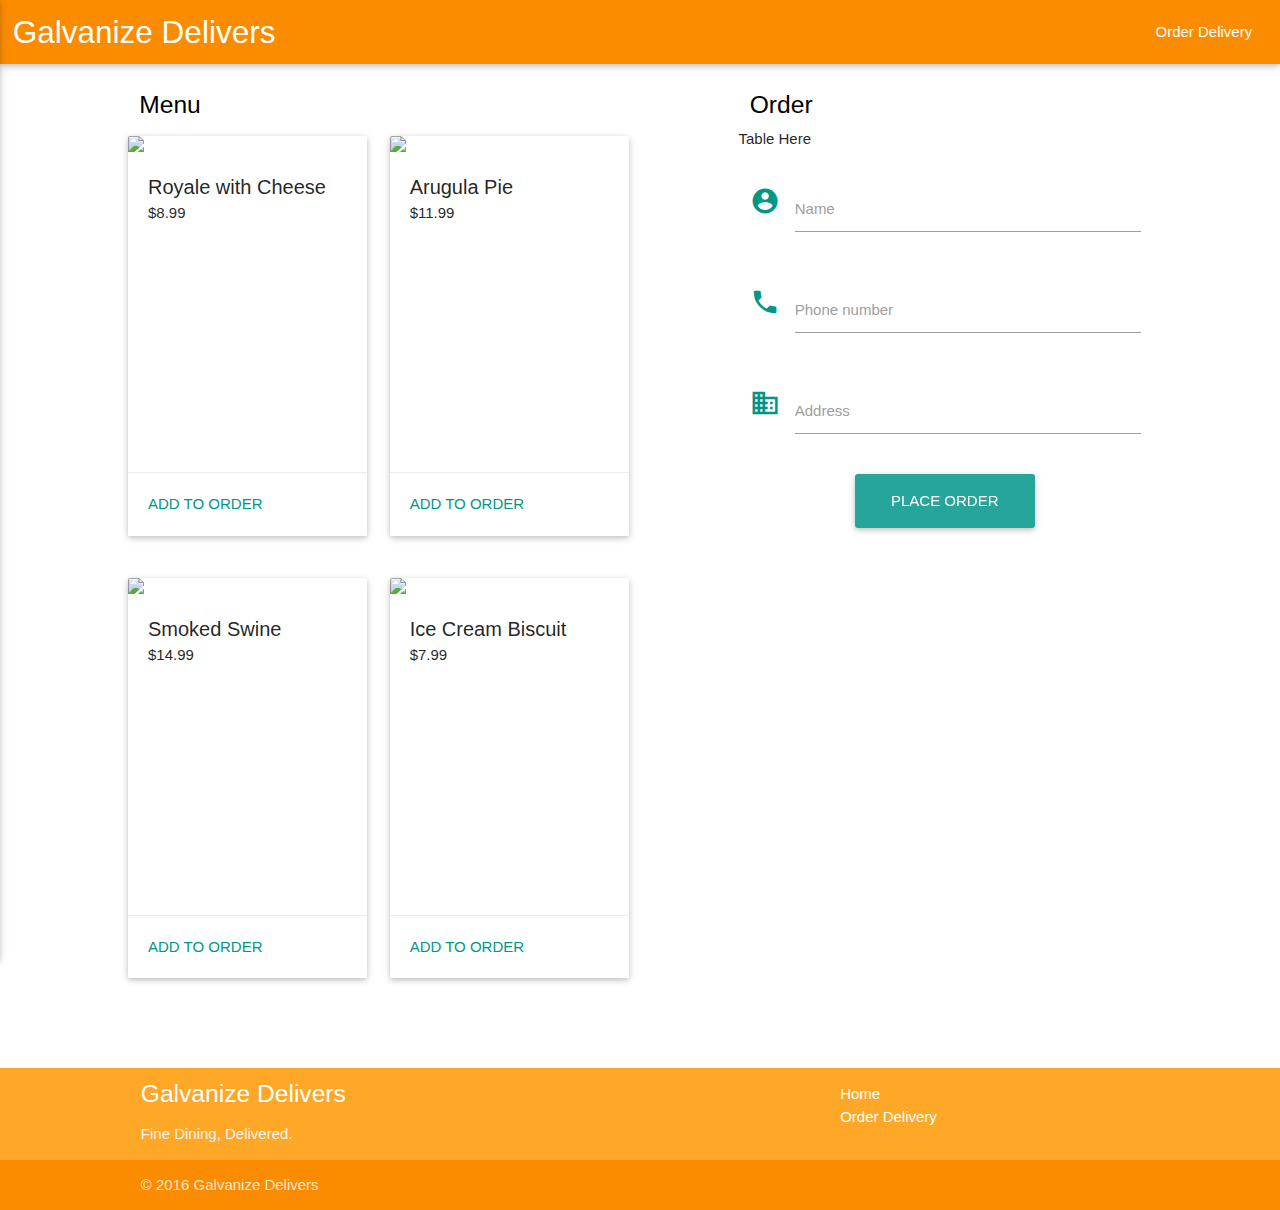
==== order.html @ 7155b451 "version before table" ====
<!DOCTYPE html>
<html lang="en">
<head>
  <meta http-equiv="Content-Type" content="text/html; charset=UTF-8"/>
  <meta name="viewport" content="width=device-width, initial-scale=1, maximum-scale=1.0"/>
  <title>Galvanize Delivers</title>

  <!-- CSS  -->
  <link href="https://fonts.googleapis.com/icon?family=Material+Icons" rel="stylesheet">
  <link href="css/materialize.css" type="text/css" rel="stylesheet" media="screen,projection"/>
  <link href="css/style.css" type="text/css" rel="stylesheet" media="screen,projection"/>
</head>
<body>
  <nav class="orange darken-1" role="navigation">
    <div class="nav-wrapper container"><a id="logo-container" href="index.html" class="brand-logo">Galvanize Delivers</a>
      <ul class="right hide-on-med-and-down">
        <li><a href="index.html">Order Delivery</a></li>
      </ul>

      <ul id="nav-mobile" class="side-nav">
        <li><a href="index.html">Home</a></li>
      </ul>
      <a href="index.html" data-activates="nav-mobile" class="button-collapse"><i class="material-icons">menu</i></a>
    </div>
  </nav>
  <main>
    <section class="section">
      <div class="container">
        <div class="row"> <!--main row -->

          <div class="col s12 m6"> <!-- holds the rows of cards -->
            <div class="col s12 m12">
              <h5 class="black-text">Menu</h5>
            </div>
            <div class="row"> <!-- holds the 1st row of cards -->
              <div class="col s12 m6">
                <div class="card medium">
                  <div class="card-image">
                    <img src="img/burger.jpg">
                  </div>
                  <div class="card-content">
                    <p class="card-label">Royale with Cheese</p>
                    <p>$8.99</p>
                  </div>
                  <div class="card-action">
                    <a class="teal-text" href="#">Add to Order</a>
                  </div>
                </div>
              </div>
              <div class="col s12 m6">
                <div class="card medium">
                  <div class="card-image">
                    <img src="img/pizza.jpg">
                  </div>
                  <div class="card-content">
                    <p class="card-label">Arugula Pie</p>
                    <p>$11.99</p>
                  </div>
                  <div class="card-action">
                    <a class="teal-text" href="#">Add to Order</a>
                  </div>
                </div>
              </div>
            </div>

            <div class="row">
              <div class="col s12 m6">
                <div class="card medium">
                  <div class="card-image">
                    <img src="img/ribs.jpg">
                  </div>
                  <div class="card-content">
                    <p class="card-label">Smoked Swine</p>
                    <p>$14.99</p>
                  </div>
                  <div class="card-action">
                    <a class="teal-text" href="#">Add to Order</a>
                  </div>
                </div>
              </div>
              <div class="col s12 m6">
                <div class="card medium">
                  <div class="card-image">
                    <img src="img/ice_cream.jpg">
                  </div>
                  <div class="card-content">
                    <p class="card-label">Ice Cream Biscuit</p>
                    <p>$7.99</p>
                  </div>
                  <div class="card-action">
                    <a class="teal-text" href="#">Add to Order</a>
                  </div>
                </div>
              </div>
            </div>
          </div>

          <div class="col m1"></div>

          <div class="col s12 m5"> <!-- holds the table and form -->
            <div class="col s12 m12">
              <h5 class="black-text">Order</h5>
            </div>

            <div class="col s12 m12">
              <div class="row" id="order-table">Table Here
              </div>
            </div>

            <div class="col s12 m12">
              <div class="row">
               <form class="col s12" action="file:///Users/rob/Documents/workspace/hw/galvanize-delivers/order.html" method="get">
                 <div class="row">
                   <div class="input-field col s12">
                     <i class="material-icons teal-text prefix">account_circle</i>
                     <input id="full-name" type="text">
                     <label for="full-name">Name</label>
                   </div>
                 </div>
                 <div class="row">
                   <div class="input-field col s12">
                     <i class="material-icons teal-text prefix">phone</i>
                     <input id="phone" type="tel">
                     <label for="phone">Phone number</label>
                   </div>
                 </div>
                 <div class="row">
                   <div class="input-field col s12">
                     <i class="material-icons teal-text prefix">business</i>
                     <input id="address" type="text">
                     <label for="address">Address</label>
                   </div>
                   <div class="row center">
                     <input type="submit" class="btn-large waves-effect waves-light teal lighten-1 order-button" value="Place Order">
                   </div>
                 </div>
               </form>
             </div>
            </div>
          </div>
        </div>
      </div>

    </section>
  </main>

  <footer class="page-footer orange lighten-1" id="footer-top">
    <div class="container footer">
      <div class="row" id="footer-row">
        <div class="col l6 s12">
          <h5 class="white-text">Galvanize Delivers</h5>
          <p class="grey-text text-lighten-4">Fine Dining, Delivered.</p>
        </div>

        <div class="col l3 push-l2 s12" id="footer-nav">
          <ul>
            <li><a class="white-text" href="index.html">Home</a></li>
            <li><a class="white-text" href="order.html">Order Delivery</a></li>
          </ul>
        </div>
      </div>
    </div>

    <div class="footer-copyright orange darken-1">
      <div class="container footer">
      &copy; 2016 Galvanize Delivers
      </div>
    </div>
  </footer>

  <!--  Scripts-->
  <script src="https://code.jquery.com/jquery-2.1.1.min.js"></script>
  <script src="js/materialize.js"></script>
  <script src="js/init.js"></script>

  </body>
</html>
---- css/style.css ----
/* Custom Stylesheet */
/**
 * Use this file to override Materialize files so you can update
 * the core Materialize files in the future
 *
 * Made By MaterializeCSS.com
 */

.icon-block {
  padding: 20px 15px 0 15px;
}

.icon-block .material-icons {
	font-size: 30px;
}

.order-button {
  margin: 20px;
}

#hero-image {
  background: url("../img/hero.jpg") blue no-repeat;
  height: 400px;
  background-size: cover;
}

#footer-top {
  padding-top: 0;
}

#footer-nav {
  padding-left: 30px;
}

#footer-row {
  margin-bottom: 0;
}

h1.header {
  font-weight: 500;
  margin-top: 100px;
}

p.card-label {
  font-size: 20px;
}

i {
  vertical-align: bottom;
  margin-right: 5px;
}

div.container {
  width: 80%;
}

div.nav-wrapper {
  width: 98%;
}

div.footer {
   width: 78%;
}
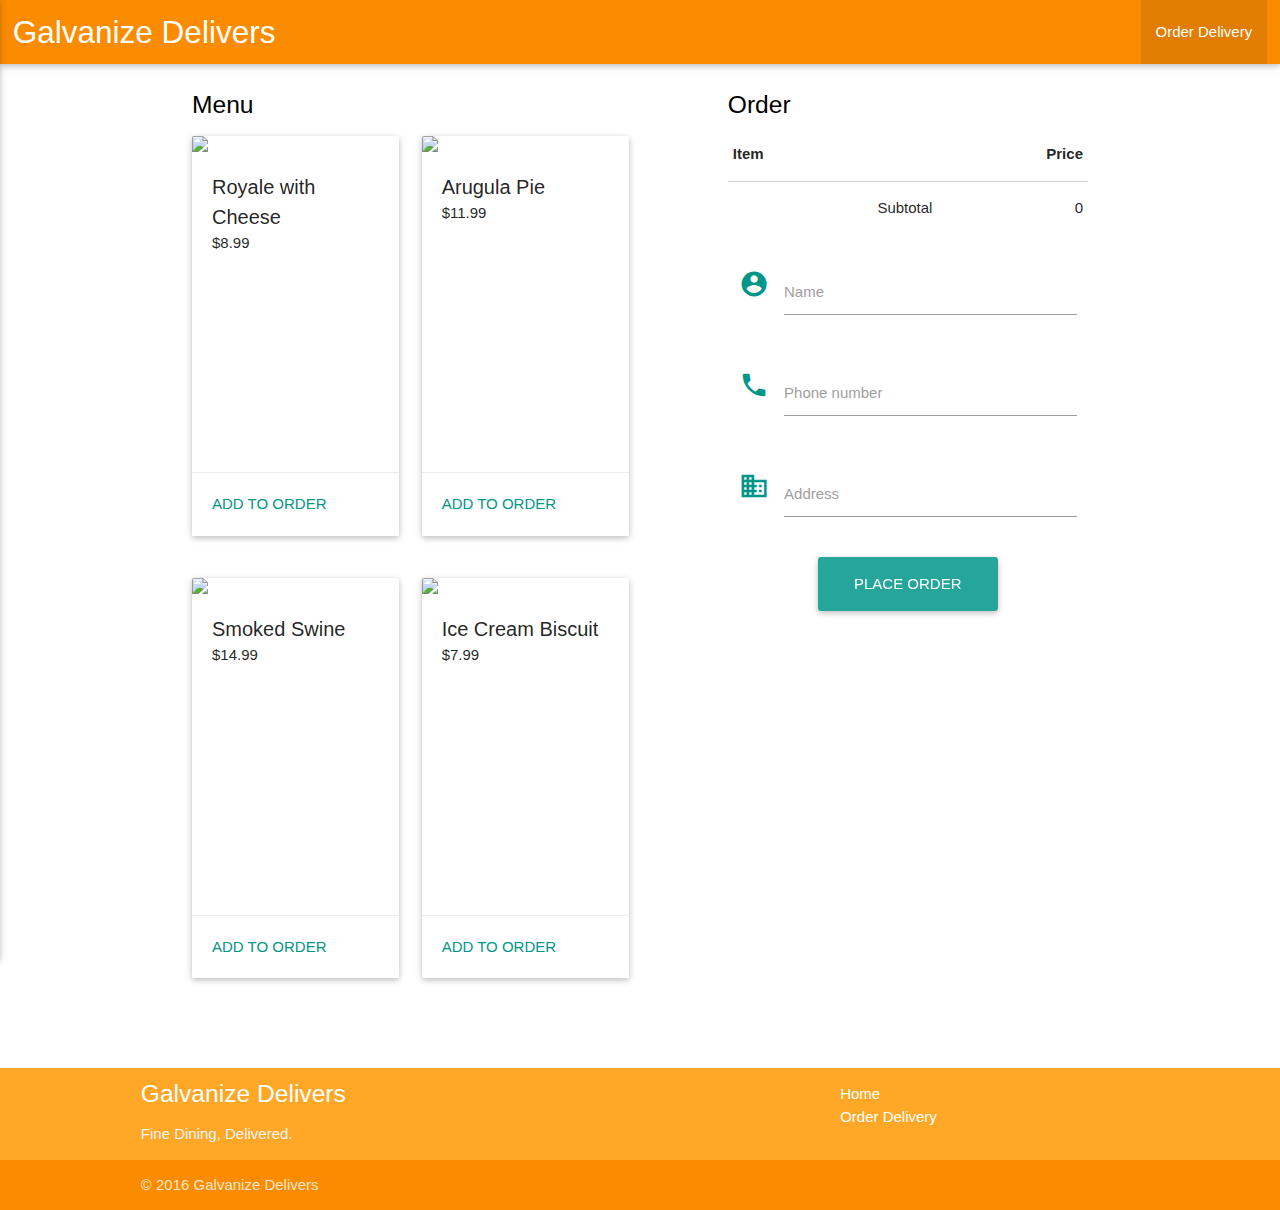
==== commit 9df013b0: "subtotal function working" ====
--- a/order.html
+++ b/order.html
@@ -9,12 +9,13 @@
   <link href="https://fonts.googleapis.com/icon?family=Material+Icons" rel="stylesheet">
   <link href="css/materialize.css" type="text/css" rel="stylesheet" media="screen,projection"/>
   <link href="css/style.css" type="text/css" rel="stylesheet" media="screen,projection"/>
+  <script src="js/main.js"></script>
 </head>
 <body>
   <nav class="orange darken-1" role="navigation">
     <div class="nav-wrapper container"><a id="logo-container" href="index.html" class="brand-logo">Galvanize Delivers</a>
       <ul class="right hide-on-med-and-down">
-        <li><a href="index.html">Order Delivery</a></li>
+        <li class="active"><a href="index.html">Order Delivery</a></li>
       </ul>
 
       <ul id="nav-mobile" class="side-nav">
@@ -29,7 +30,7 @@
         <div class="row"> <!--main row -->
 
           <div class="col s12 m6"> <!-- holds the rows of cards -->
-            <div class="col s12 m12">
+            <div class="col s12 m12 no-padding">
               <h5 class="black-text">Menu</h5>
             </div>
             <div class="row"> <!-- holds the 1st row of cards -->
@@ -39,11 +40,11 @@
                     <img src="img/burger.jpg">
                   </div>
                   <div class="card-content">
-                    <p class="card-label">Royale with Cheese</p>
-                    <p>$8.99</p>
+                    <p class="item-label">Royale with Cheese</p>
+                    <p class="item-price">$8.99</p>
                   </div>
                   <div class="card-action">
-                    <a class="teal-text" href="#">Add to Order</a>
+                    <a class="teal-text" href="">Add to Order</a>
                   </div>
                 </div>
               </div>
@@ -53,11 +54,11 @@
                     <img src="img/pizza.jpg">
                   </div>
                   <div class="card-content">
-                    <p class="card-label">Arugula Pie</p>
-                    <p>$11.99</p>
+                    <p class="item-label">Arugula Pie</p>
+                    <p class="item-price">$11.99</p>
                   </div>
                   <div class="card-action">
-                    <a class="teal-text" href="#">Add to Order</a>
+                    <a class="teal-text" href="">Add to Order</a>
                   </div>
                 </div>
               </div>
@@ -70,11 +71,11 @@
                     <img src="img/ribs.jpg">
                   </div>
                   <div class="card-content">
-                    <p class="card-label">Smoked Swine</p>
-                    <p>$14.99</p>
+                    <p class="item-label">Smoked Swine</p>
+                    <p class="item-price">$14.99</p>
                   </div>
                   <div class="card-action">
-                    <a class="teal-text" href="#">Add to Order</a>
+                    <a class="teal-text" href="">Add to Order</a>
                   </div>
                 </div>
               </div>
@@ -84,11 +85,11 @@
                     <img src="img/ice_cream.jpg">
                   </div>
                   <div class="card-content">
-                    <p class="card-label">Ice Cream Biscuit</p>
-                    <p>$7.99</p>
+                    <p class="item-label">Ice Cream Biscuit</p>
+                    <p class="item-price">$7.99</p>
                   </div>
                   <div class="card-action">
-                    <a class="teal-text" href="#">Add to Order</a>
+                    <a class="teal-text" href="">Add to Order</a>
                   </div>
                 </div>
               </div>
@@ -98,12 +99,12 @@
           <div class="col m1"></div>
 
           <div class="col s12 m5"> <!-- holds the table and form -->
-            <div class="col s12 m12">
+            <div class="col s12 m12 no-padding">
               <h5 class="black-text">Order</h5>
             </div>
 
             <div class="col s12 m12">
-              <div class="row" id="order-table">Table Here
+              <div class="row" id="order-table"> <!-- table here -->
               </div>
             </div>
 
--- a/css/style.css
+++ b/css/style.css
@@ -41,7 +41,7 @@
   margin-top: 100px;
 }
 
-p.card-label {
+p.item-label {
   font-size: 20px;
 }
 
@@ -49,6 +49,8 @@
   vertical-align: bottom;
   margin-right: 5px;
 }
+
+t
 
 div.container {
   width: 80%;
@@ -61,3 +63,7 @@
 div.footer {
    width: 78%;
 }
+
+th.currency, td.currency {
+  text-align: right;
+}
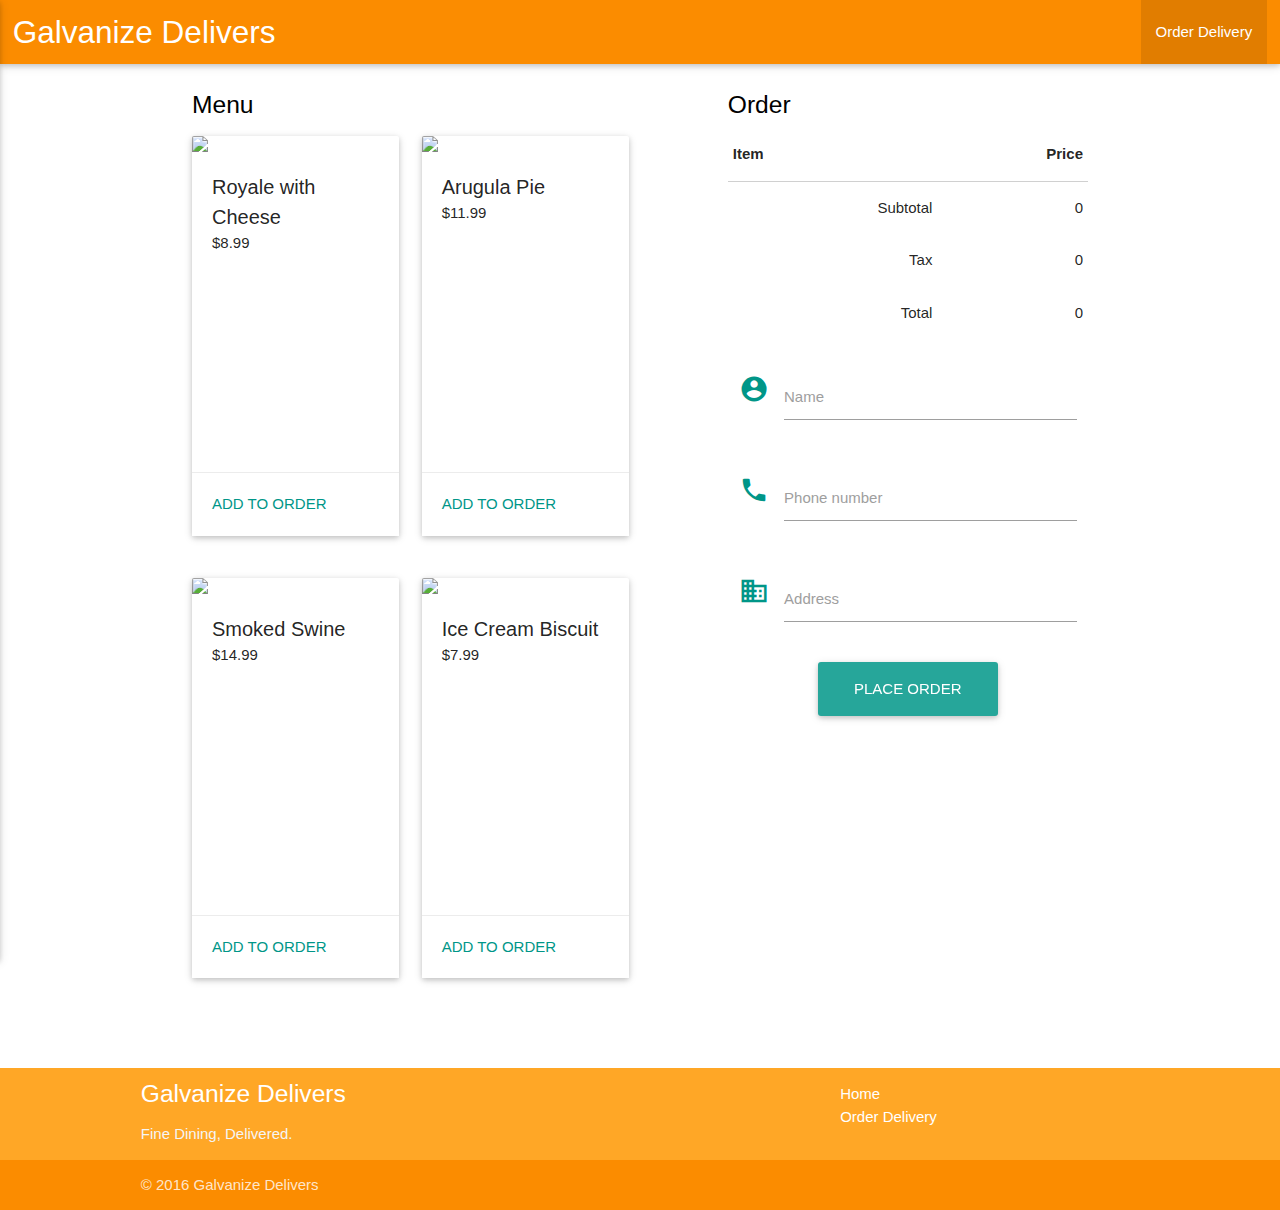
==== commit 03f72c06: "toasts added, assignment and bonuses completed" ====
--- a/order.html
+++ b/order.html
@@ -132,7 +132,7 @@
                      <label for="address">Address</label>
                    </div>
                    <div class="row center">
-                     <input type="submit" class="btn-large waves-effect waves-light teal lighten-1 order-button" value="Place Order">
+                     <input type="submit" id="order-btn" class="btn-large waves-effect waves-light teal lighten-1 order-button" value="Place Order">
                    </div>
                  </div>
                </form>
